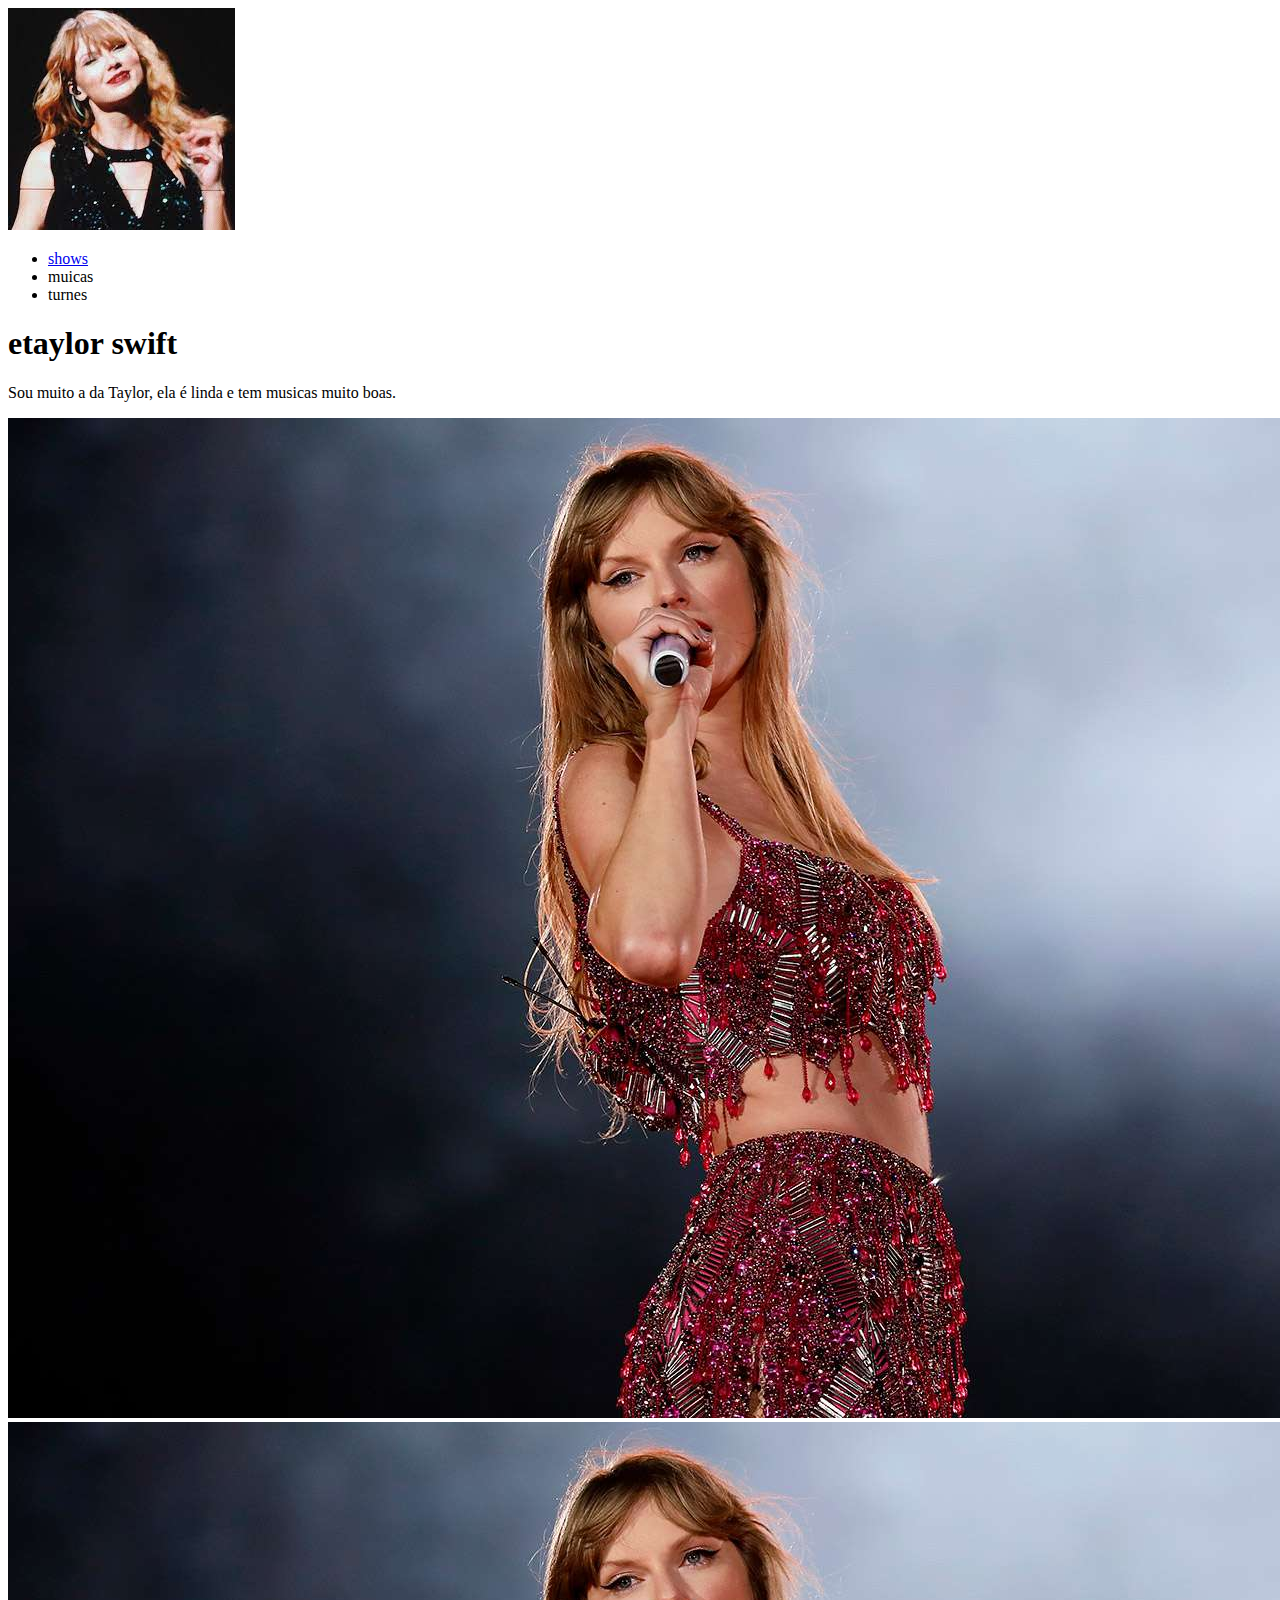
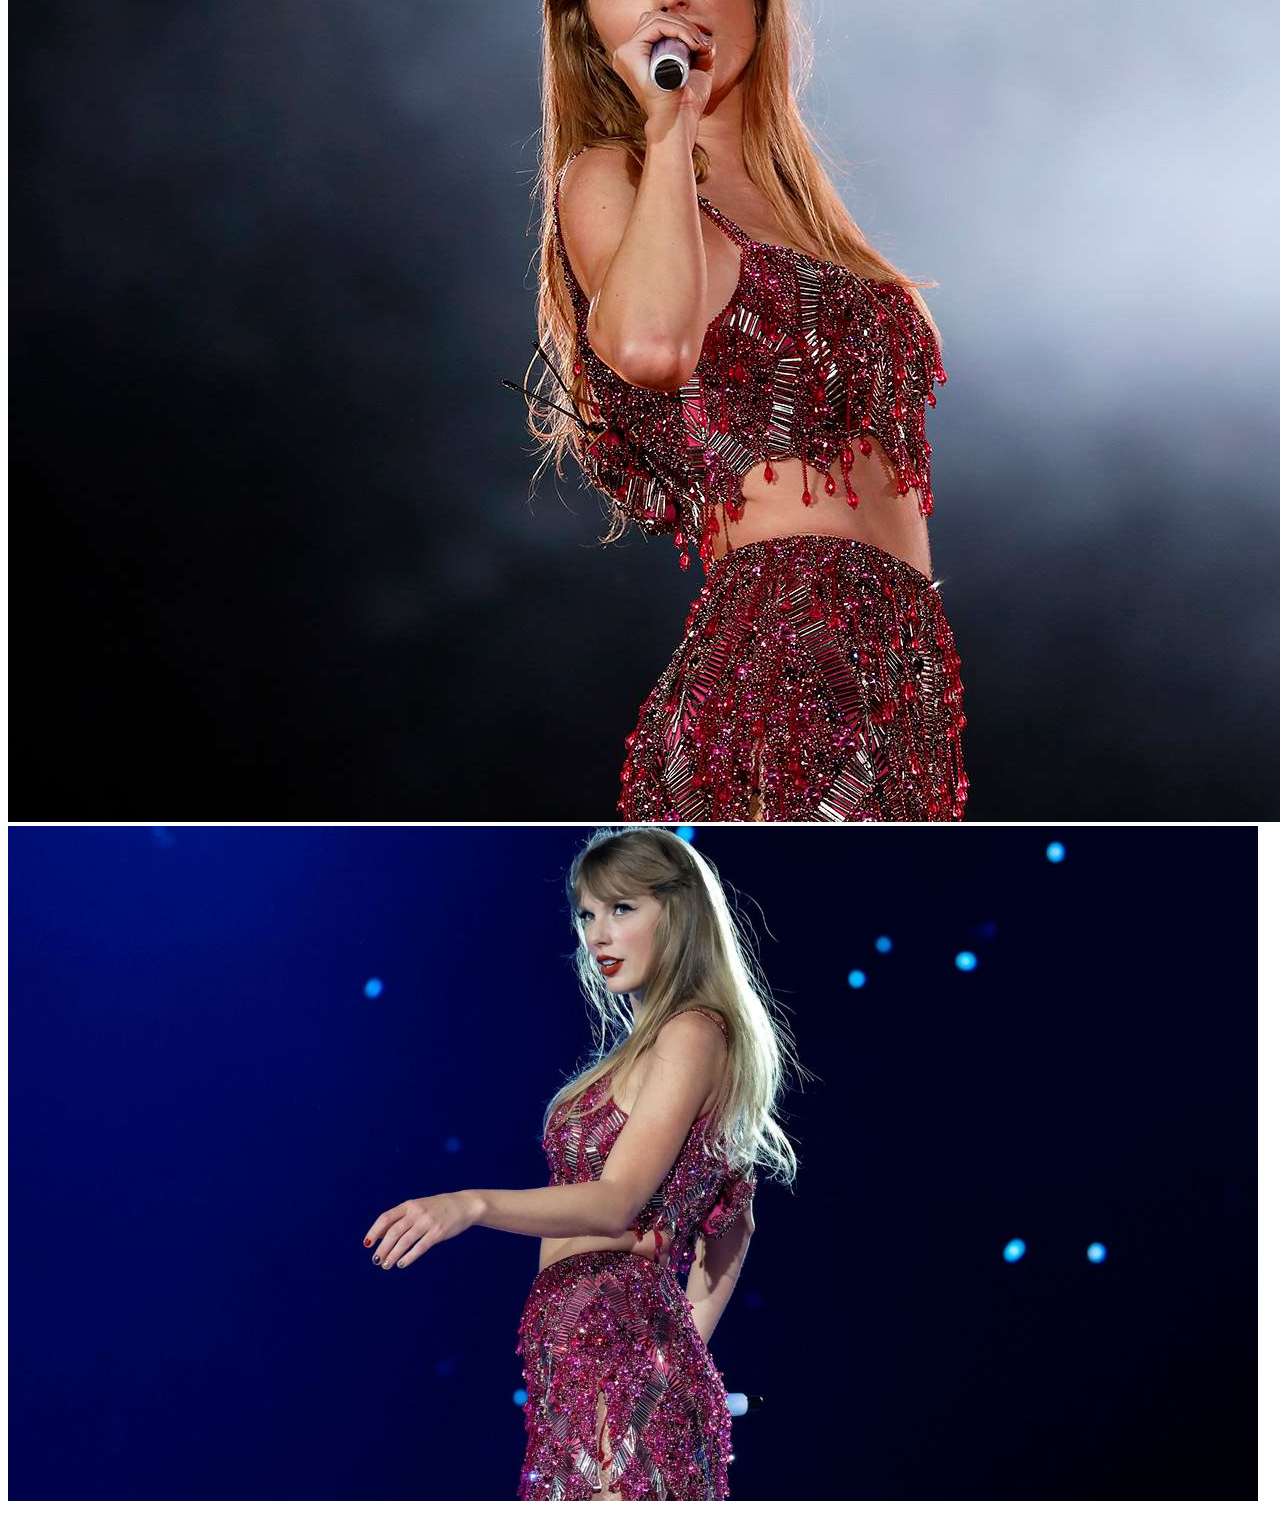
==== index.html @ b182f2f0 "ancora" ====
<!DOCTYPE html>
<html lang="en">
<head>
    <meta charset="UTF-8">
    <meta name="viewport" content="width=device-width, initial-scale=1.0">
    <title>Document</title>
</head>
<body>
    <header class="cabeçalho"> 
        <img src="icone.jpeg" alt="">
        <ul class="lista de cabeçalho">
        <li class="item_lista_cabeçalho"><a href="index.html"> shows</a></li>
        <li class="item_lista_cabeçalho">muicas</li>
        <li class="item_lista_cabeçalho">turnes</li>
 </ul>
    </header>
    <h1>etaylor swift</h1>
    <p>Sou muito a da Taylor, ela é linda e tem musicas muito boas.</p>
    <img src="taylor-swift-joined-by-maren-morris-060523-tout-c762fe47b0dc438d92a390bb10e69d83 (1).jpg" alt="TES">
    <img src="taylor-swift-joined-by-maren-morris-060523-tout-c762fe47b0dc438d92a390bb10e69d83 (1).jpg" alt="">
    <img src="Taylor-Swift.jpg" alt="TESTE">
</body>
</html>
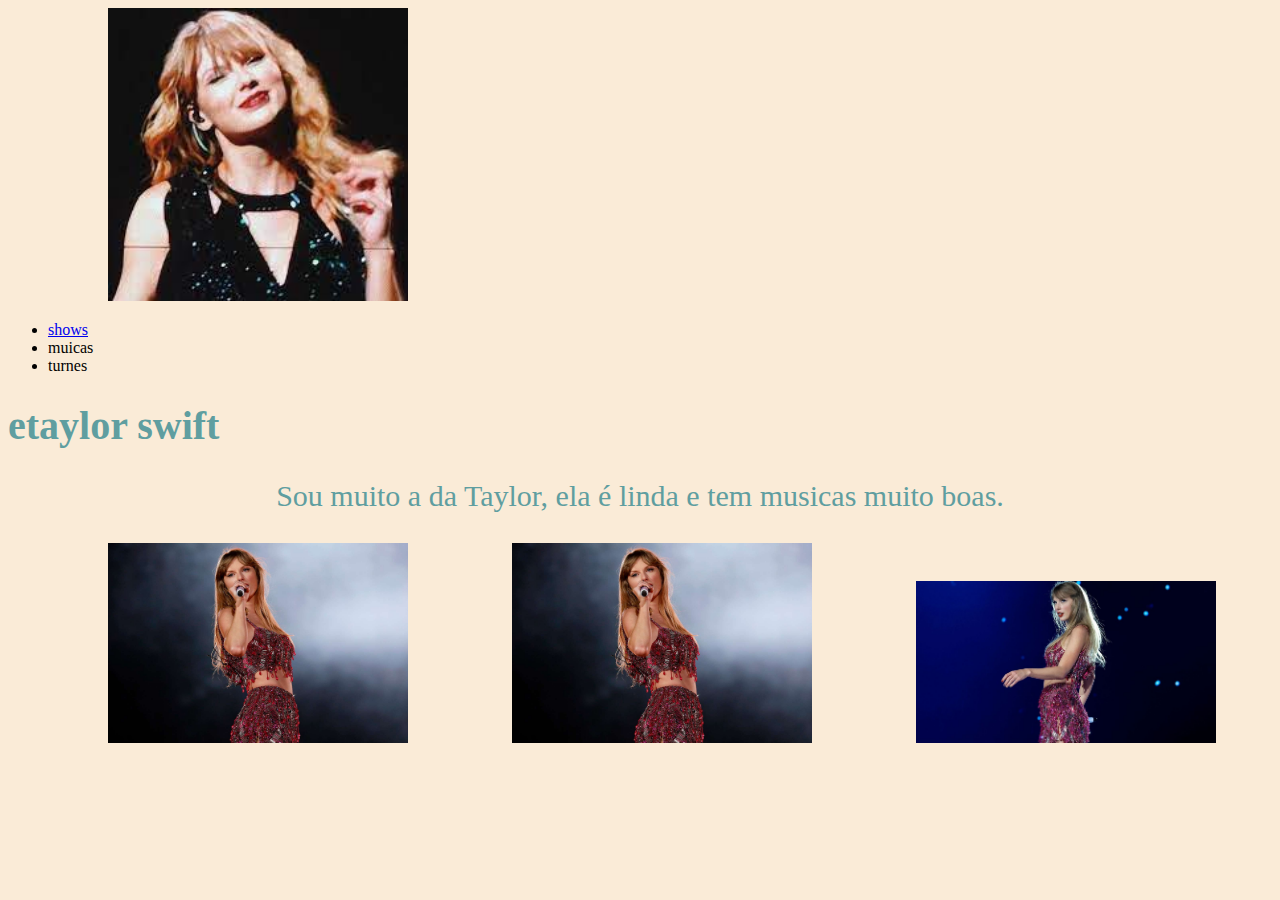
==== commit c47d391a: "style" ====
--- a/index.html
+++ b/index.html
@@ -4,6 +4,7 @@
     <meta charset="UTF-8">
     <meta name="viewport" content="width=device-width, initial-scale=1.0">
     <title>Document</title>
+    <link rel="stylesheet" href="style.css">
 </head>
 <body>
     <header class="cabeçalho"> 
--- a/style.css
+++ b/style.css
@@ -0,0 +1,41 @@
+body{ 
+    background-color: antiquewhite;
+}
+h1{
+text-lign:center;
+font-size: 40px;
+color:cadetblue
+}
+p{
+    text-align: center;
+    font-size: 30px;
+    color: cadetblue;
+}
+img{
+    width: 300px;
+    margin-left: 100px;
+}
+
+
+.imagem1{
+    width: 100px;
+    border: 5px solid cadetblue;
+}
+.cabecalho{
+    background-color: rgb blue (71,117,223);
+    display: flex;
+}
+.logocabecalho{
+    width: 100px;
+}
+.lita_cabecalho{
+    display: flex;
+    margin-left: 500px;
+}
+.item_lista_cabecalho{
+    color: cadetblue;
+    list-style: none;
+    text-transform: uppercase;
+    font-size: 10px;
+    padding: 5px;
+}
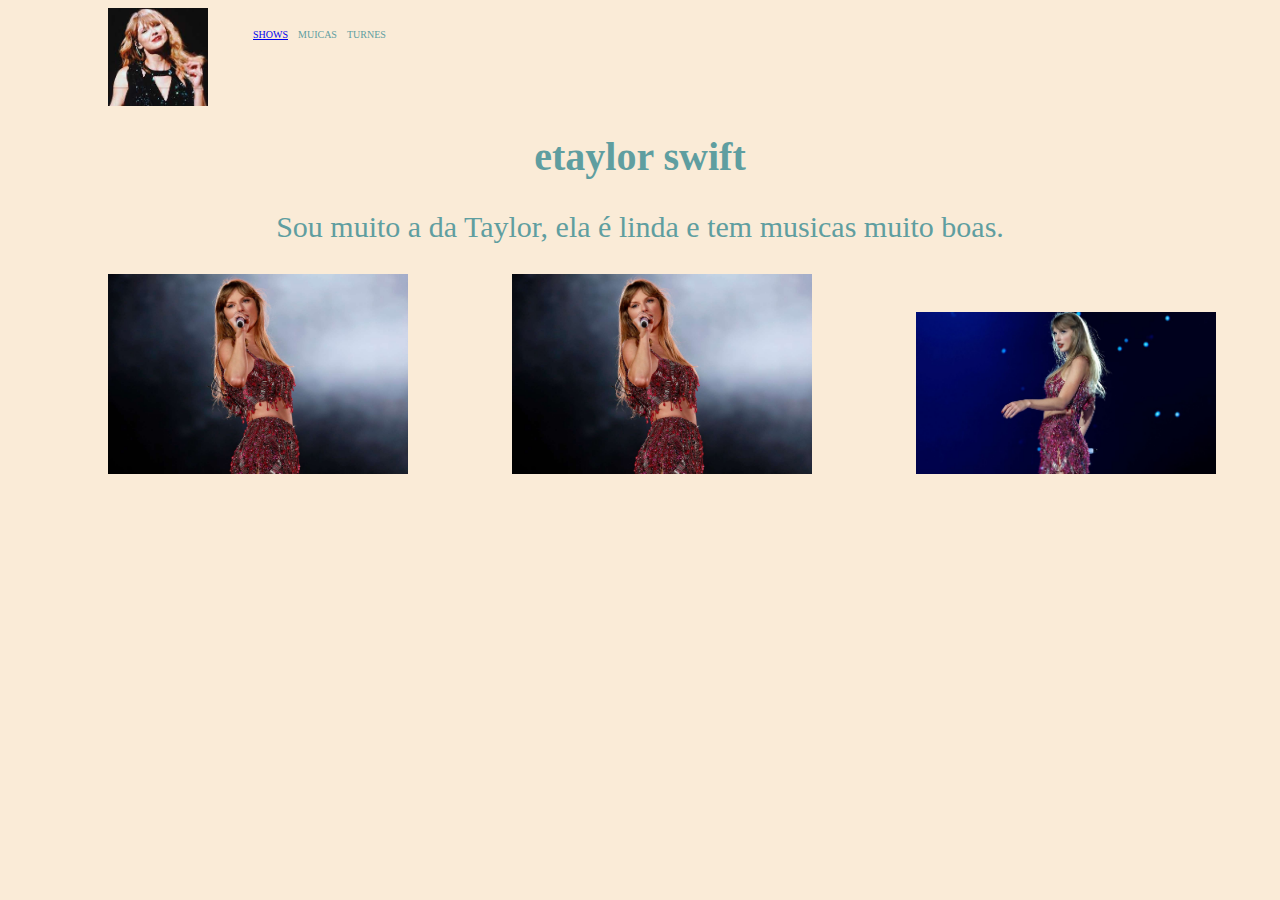
==== commit f12360b6: "a" ====
--- a/index.html
+++ b/index.html
@@ -8,7 +8,7 @@
 </head>
 <body>
     <header class="cabeçalho"> 
-        <img src="icone.jpeg" alt="">
+        <img class="logocabecalho" src="icone.jpeg" alt="">
         <ul class="lista de cabeçalho">
         <li class="item_lista_cabeçalho"><a href="index.html"> shows</a></li>
         <li class="item_lista_cabeçalho">muicas</li>
--- a/style.css
+++ b/style.css
@@ -2,7 +2,7 @@
     background-color: antiquewhite;
 }
 h1{
-text-lign:center;
+text-align:center;
 font-size: 40px;
 color:cadetblue
 }
@@ -21,18 +21,18 @@
     width: 100px;
     border: 5px solid cadetblue;
 }
-.cabecalho{
+.cabeçalho{
     background-color: rgb blue (71,117,223);
     display: flex;
 }
 .logocabecalho{
     width: 100px;
 }
-.lita_cabecalho{
+.lita_cabeçalho{
     display: flex;
     margin-left: 500px;
 }
-.item_lista_cabecalho{
+.item_lista_cabeçalho{
     color: cadetblue;
     list-style: none;
     text-transform: uppercase;
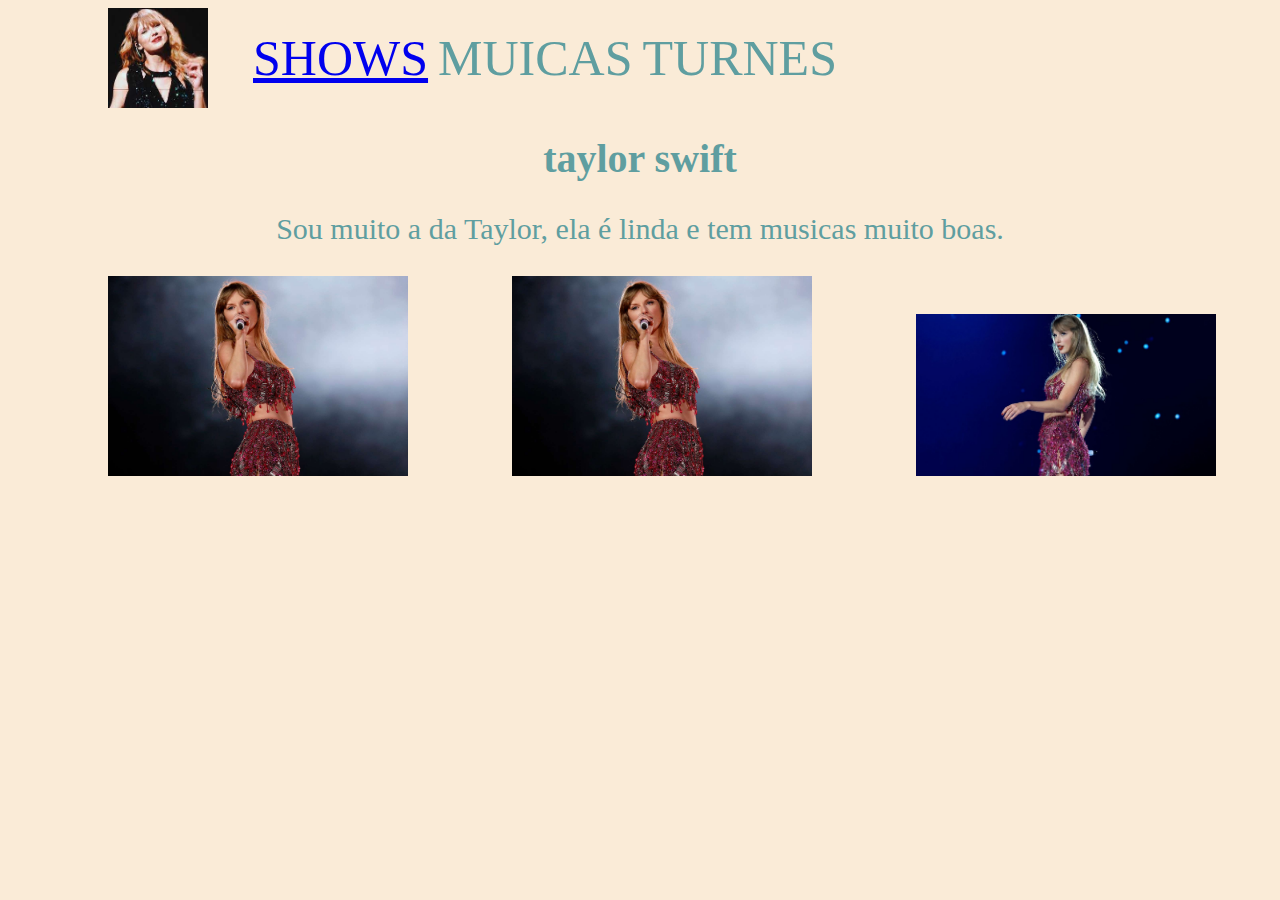
==== commit 0355089d: "a" ====
--- a/index.html
+++ b/index.html
@@ -15,7 +15,7 @@
         <li class="item_lista_cabeçalho">turnes</li>
  </ul>
     </header>
-    <h1>etaylor swift</h1>
+    <h1>taylor swift</h1>
     <p>Sou muito a da Taylor, ela é linda e tem musicas muito boas.</p>
     <img src="taylor-swift-joined-by-maren-morris-060523-tout-c762fe47b0dc438d92a390bb10e69d83 (1).jpg" alt="TES">
     <img src="taylor-swift-joined-by-maren-morris-060523-tout-c762fe47b0dc438d92a390bb10e69d83 (1).jpg" alt="">
--- a/style.css
+++ b/style.css
@@ -30,12 +30,12 @@
 }
 .lita_cabeçalho{
     display: flex;
-    margin-left: 500px;
+    margin-left: 900px;
 }
 .item_lista_cabeçalho{
     color: cadetblue;
     list-style: none;
     text-transform: uppercase;
-    font-size: 10px;
+    font-size: 50px;
     padding: 5px;
 }
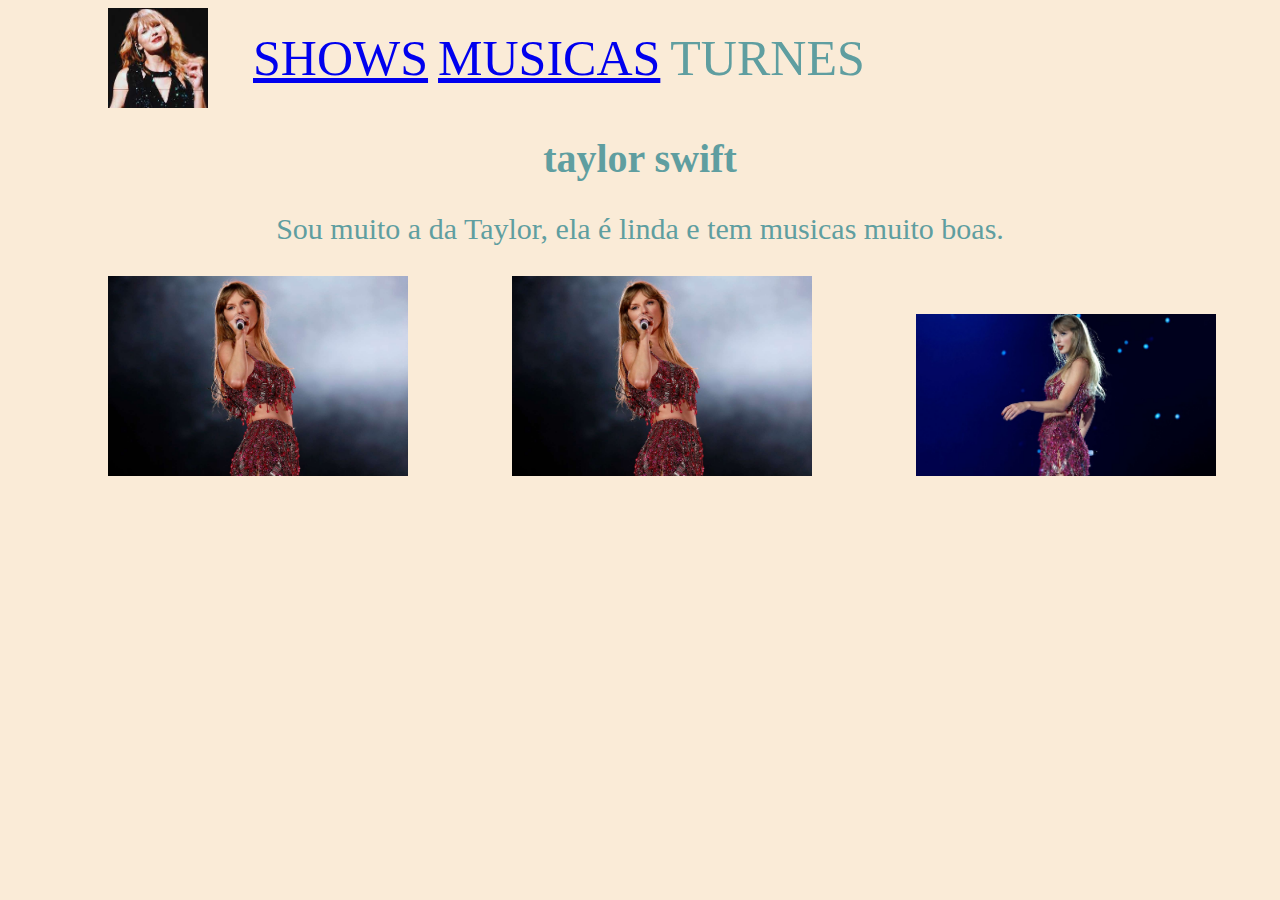
==== commit 00a44a89: "w" ====
--- a/index.html
+++ b/index.html
@@ -11,7 +11,7 @@
         <img class="logocabecalho" src="icone.jpeg" alt="">
         <ul class="lista de cabeçalho">
         <li class="item_lista_cabeçalho"><a href="index.html"> shows</a></li>
-        <li class="item_lista_cabeçalho">muicas</li>
+        <li class="item_lista_cabeçalho"><a href="musicas.html">musicas</a></li>
         <li class="item_lista_cabeçalho">turnes</li>
  </ul>
     </header>
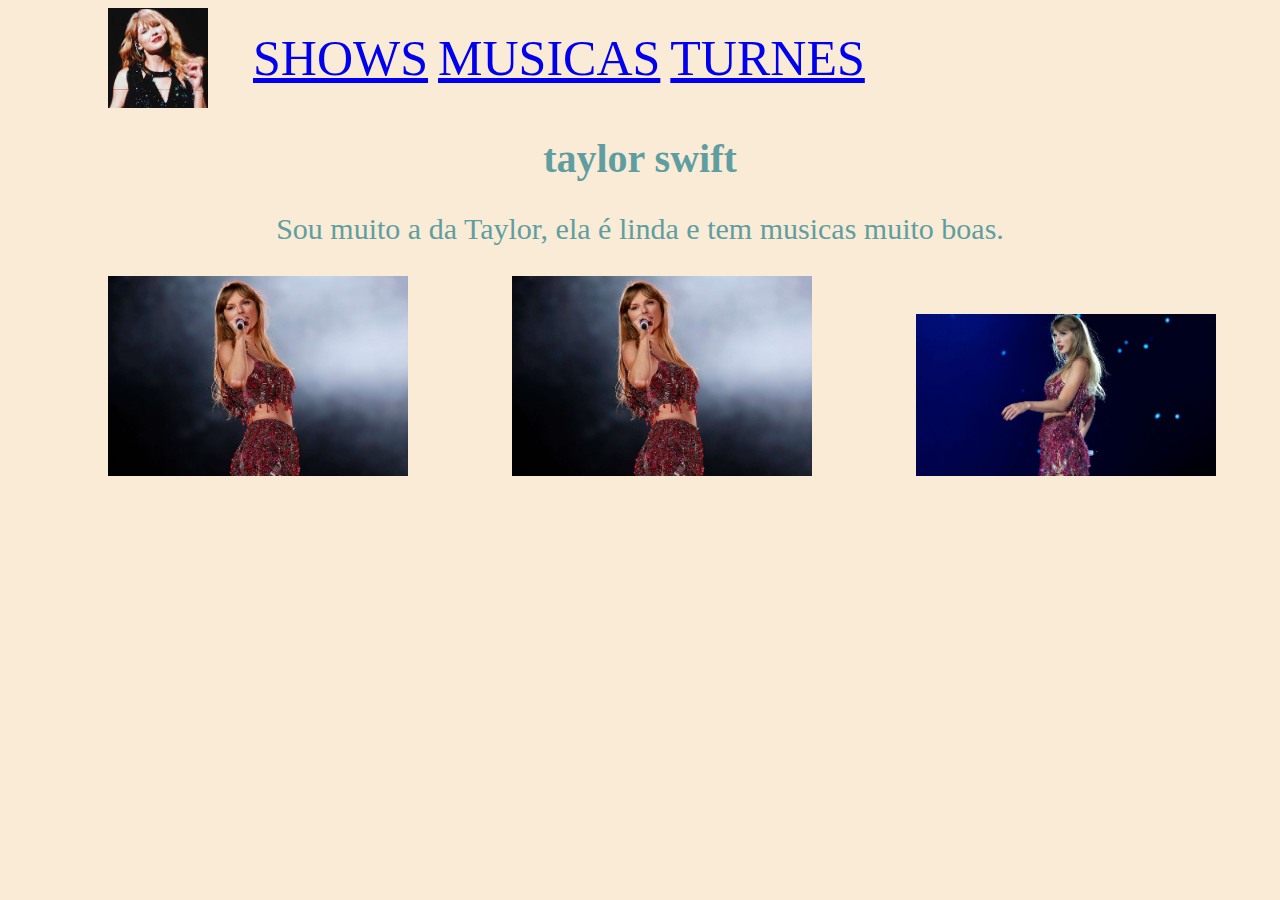
==== commit 74f408ae: "d" ====
--- a/index.html
+++ b/index.html
@@ -10,9 +10,9 @@
     <header class="cabeçalho"> 
         <img class="logocabecalho" src="icone.jpeg" alt="">
         <ul class="lista de cabeçalho">
-        <li class="item_lista_cabeçalho"><a href="index.html"> shows</a></li>
+        <li class="item_lista_cabeçalho"><a href="shows.html"> shows</a></li>
         <li class="item_lista_cabeçalho"><a href="musicas.html">musicas</a></li>
-        <li class="item_lista_cabeçalho">turnes</li>
+        <li class="item_lista_cabeçalho"><a href="turnes.html">turnes</a></li>
  </ul>
     </header>
     <h1>taylor swift</h1>
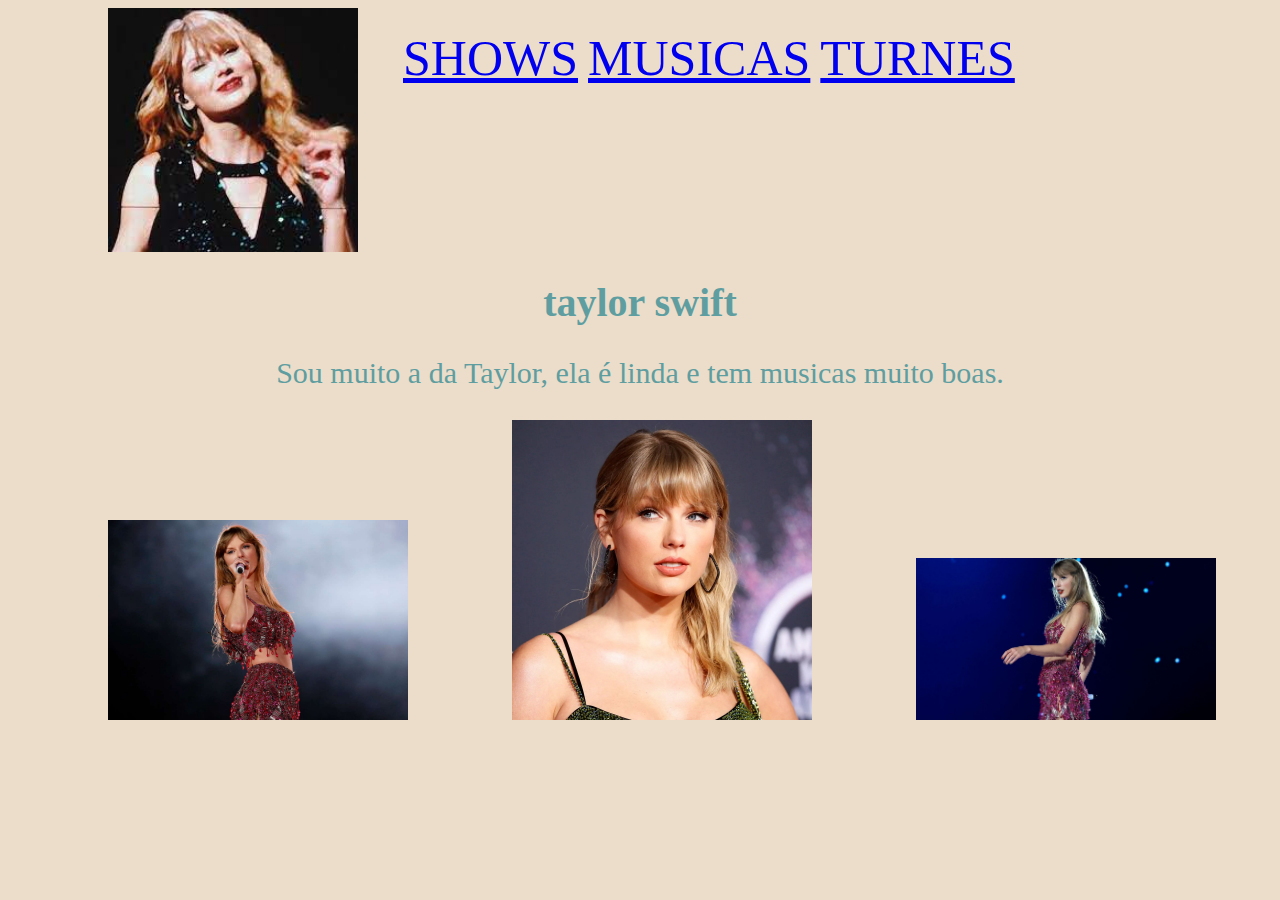
==== commit 45e6c109: "d" ====
--- a/index.html
+++ b/index.html
@@ -18,7 +18,7 @@
     <h1>taylor swift</h1>
     <p>Sou muito a da Taylor, ela é linda e tem musicas muito boas.</p>
     <img src="taylor-swift-joined-by-maren-morris-060523-tout-c762fe47b0dc438d92a390bb10e69d83 (1).jpg" alt="TES">
-    <img src="taylor-swift-joined-by-maren-morris-060523-tout-c762fe47b0dc438d92a390bb10e69d83 (1).jpg" alt="">
+    <img src="WhatsApp-Image-2023-04-09-at-16.webp" alt="">
     <img src="Taylor-Swift.jpg" alt="TESTE">
 </body>
 </html>--- a/style.css
+++ b/style.css
@@ -1,5 +1,5 @@
 body{ 
-    background-color: antiquewhite;
+    background-color: rgba(218, 192, 157, 0.541);
 }
 h1{
 text-align:center;
@@ -26,14 +26,14 @@
     display: flex;
 }
 .logocabecalho{
-    width: 100px;
+    width: 250px;
 }
 .lita_cabeçalho{
     display: flex;
-    margin-left: 900px;
+    margin-left: 700px;
 }
 .item_lista_cabeçalho{
-    color: cadetblue;
+    color: rgb(194, 223, 236);
     list-style: none;
     text-transform: uppercase;
     font-size: 50px;
